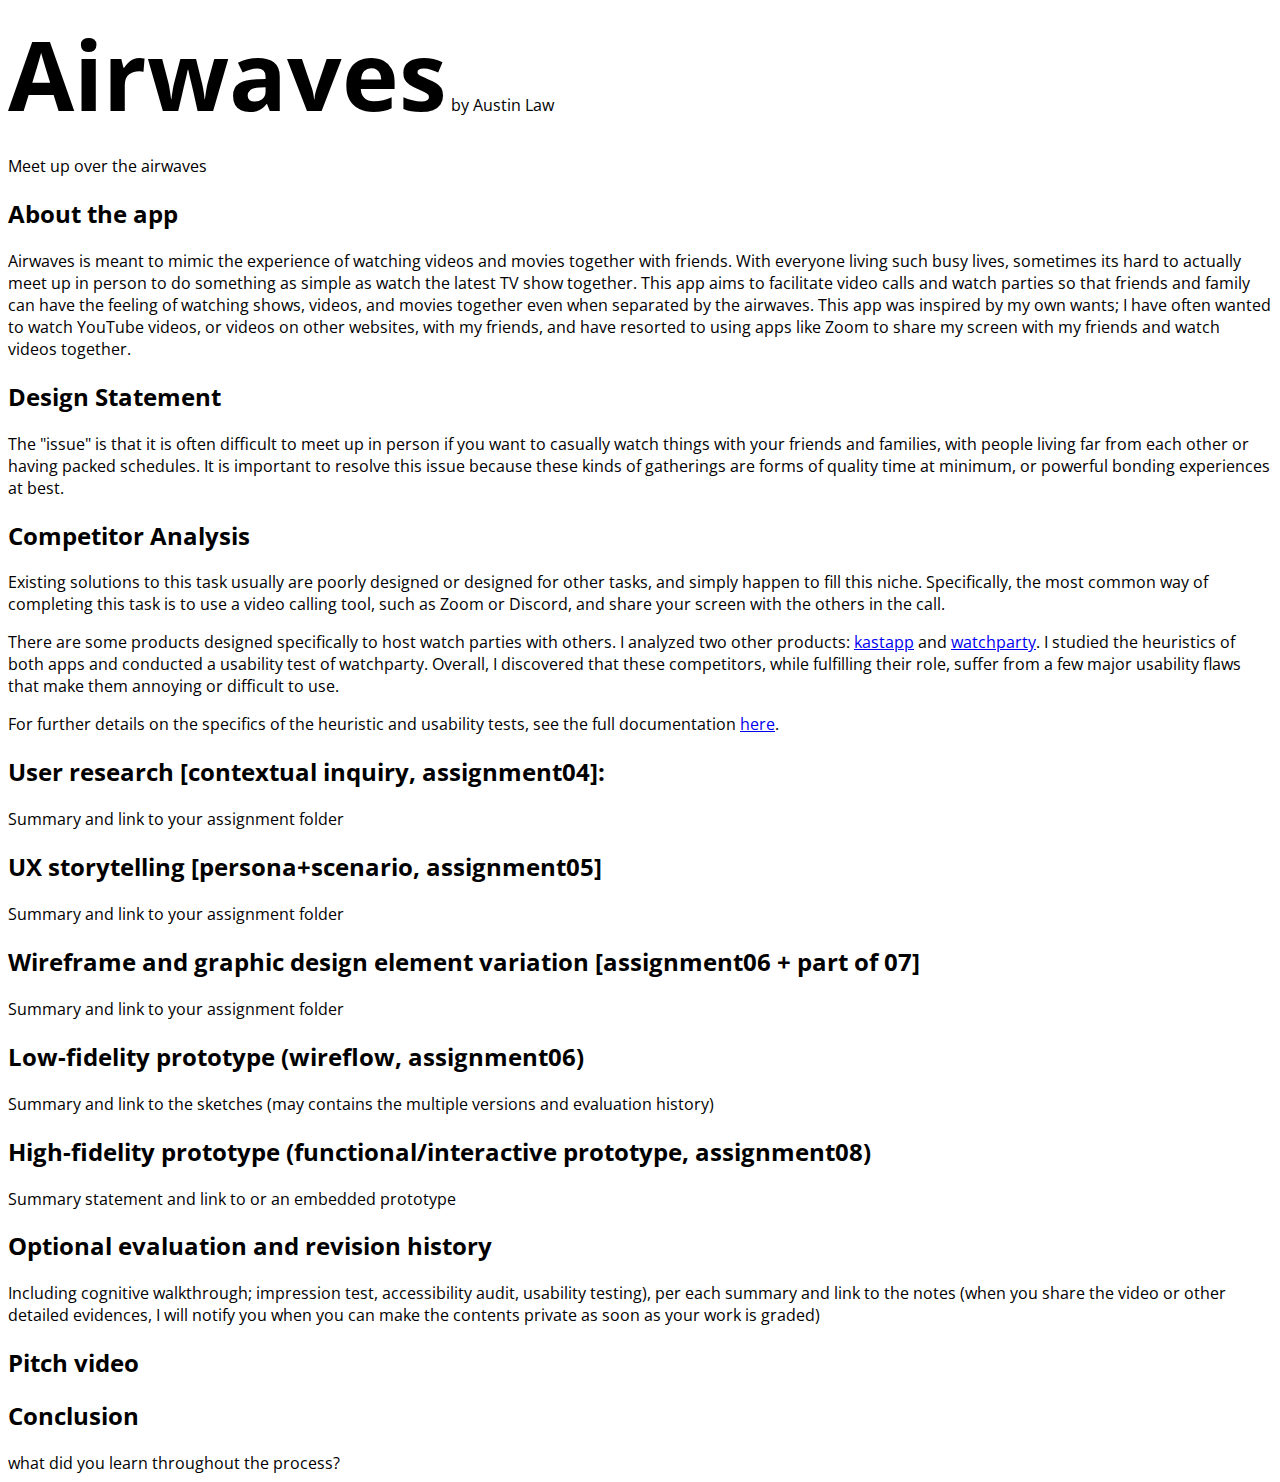
==== ASSIGNMENT08/index.html @ 12c4dfa8 "initial draft" ====
<!DOCTYPE html>
<html>
    <head>
        <style>
            @import url('https://fonts.googleapis.com/css2?family=Open+Sans&display=swap');
        </style>
        <link rel="stylesheet" href="styles.css"/>
    </head>

    <title>
        Airwaves
    </title>

    <body>
        <h1>Airwaves</h1> by Austin Law 
        <p class="subtitle">Meet up over the airwaves</p>

        <!-- About -->
        <h2>About the app</h2>
        Airwaves is meant to mimic the experience of watching videos and movies together with friends. With everyone living such busy lives, sometimes its hard to actually meet up in person to do something as simple as watch the latest TV show together. This app aims to facilitate video calls and watch parties so that friends and family can have the feeling of watching shows, videos, and movies together even when separated by the airwaves. This app was inspired by my own wants; I have often wanted to watch YouTube videos, or videos on other websites, with my friends, and have resorted to using apps like Zoom to share my screen with my friends and watch videos together.

        <!-- Design Statement -->
        <h2> Design Statement </h2>
        The "issue" is that it is often difficult to meet up in person if you want to casually watch things with your friends and families, with people living far from each other or having packed schedules. It is important to resolve this issue because these kinds of gatherings are forms of quality time at minimum, or powerful bonding experiences at best.

        <!-- Competitor analysis [assignment01 & 02] -->
        <h2>Competitor Analysis</h2>
            <p>
                Existing solutions to this task usually are poorly designed or designed for other tasks, and simply happen to fill this niche. Specifically, the most common way of completing this task is to use a video calling tool, such as Zoom or Discord, and share your screen with the others in the call.
            </p>
            <p>
                There are some products designed specifically to host watch parties with others. I analyzed two other products: <a href="https://www.kastapp.co">kastapp</a> and <a href="https://www.watchparty.me">watchparty</a>. I studied the heuristics of both apps and conducted a usability test of watchparty. Overall, I discovered that these competitors, while fulfilling their role, suffer from a few major usability flaws that make them annoying or difficult to use.
            </p>
            <p>
                For further details on the specifics of the heuristic and usability tests, see the full documentation <a href="https://github.com/AustinLaw8/DH110-Spring23/tree/main/ASSIGNMENT01">here</a>.
            </p>

        <!-- User research [contextual inquiry, assignment04] -->
        <h2>User research [contextual inquiry, assignment04]:</h2>
        Summary and link to your assignment folder
        <h2>UX storytelling [persona+scenario, assignment05]</h2>
        Summary and link to your assignment folder
        <h2>Wireframe and graphic design element variation [assignment06 + part of 07]</h2>
        Summary and link to your assignment folder
        <h2>Low-fidelity prototype (wireflow, assignment06)</h2>
        Summary and link to the sketches (may contains the multiple versions and evaluation history)
        <h2>High-fidelity prototype (functional/interactive prototype, assignment08)</h2>
        Summary statement and link to or an embedded prototype
        <h2>Optional evaluation and revision history </h2>
        Including cognitive walkthrough; impression test, accessibility audit, usability testing), per each summary and link to the notes (when you share the video or other detailed evidences, I will notify you when you can make the contents private as soon as your work is graded)
        <h2>Pitch video</h2>
        <h2>Conclusion</h2>
        what did you learn throughout the process?
    </body>
</html>
---- ASSIGNMENT08/styles.css ----
@font-face {
    font-family: 'Open Sans', sans-serif;
    src: url('https://fonts.googleapis.com/css2?family=Open+Sans&display=swap');
}

body {
    font-family: 'Open Sans', sans-serif;
}

h1 {
    font-size: 96px;
    display: inline;
}
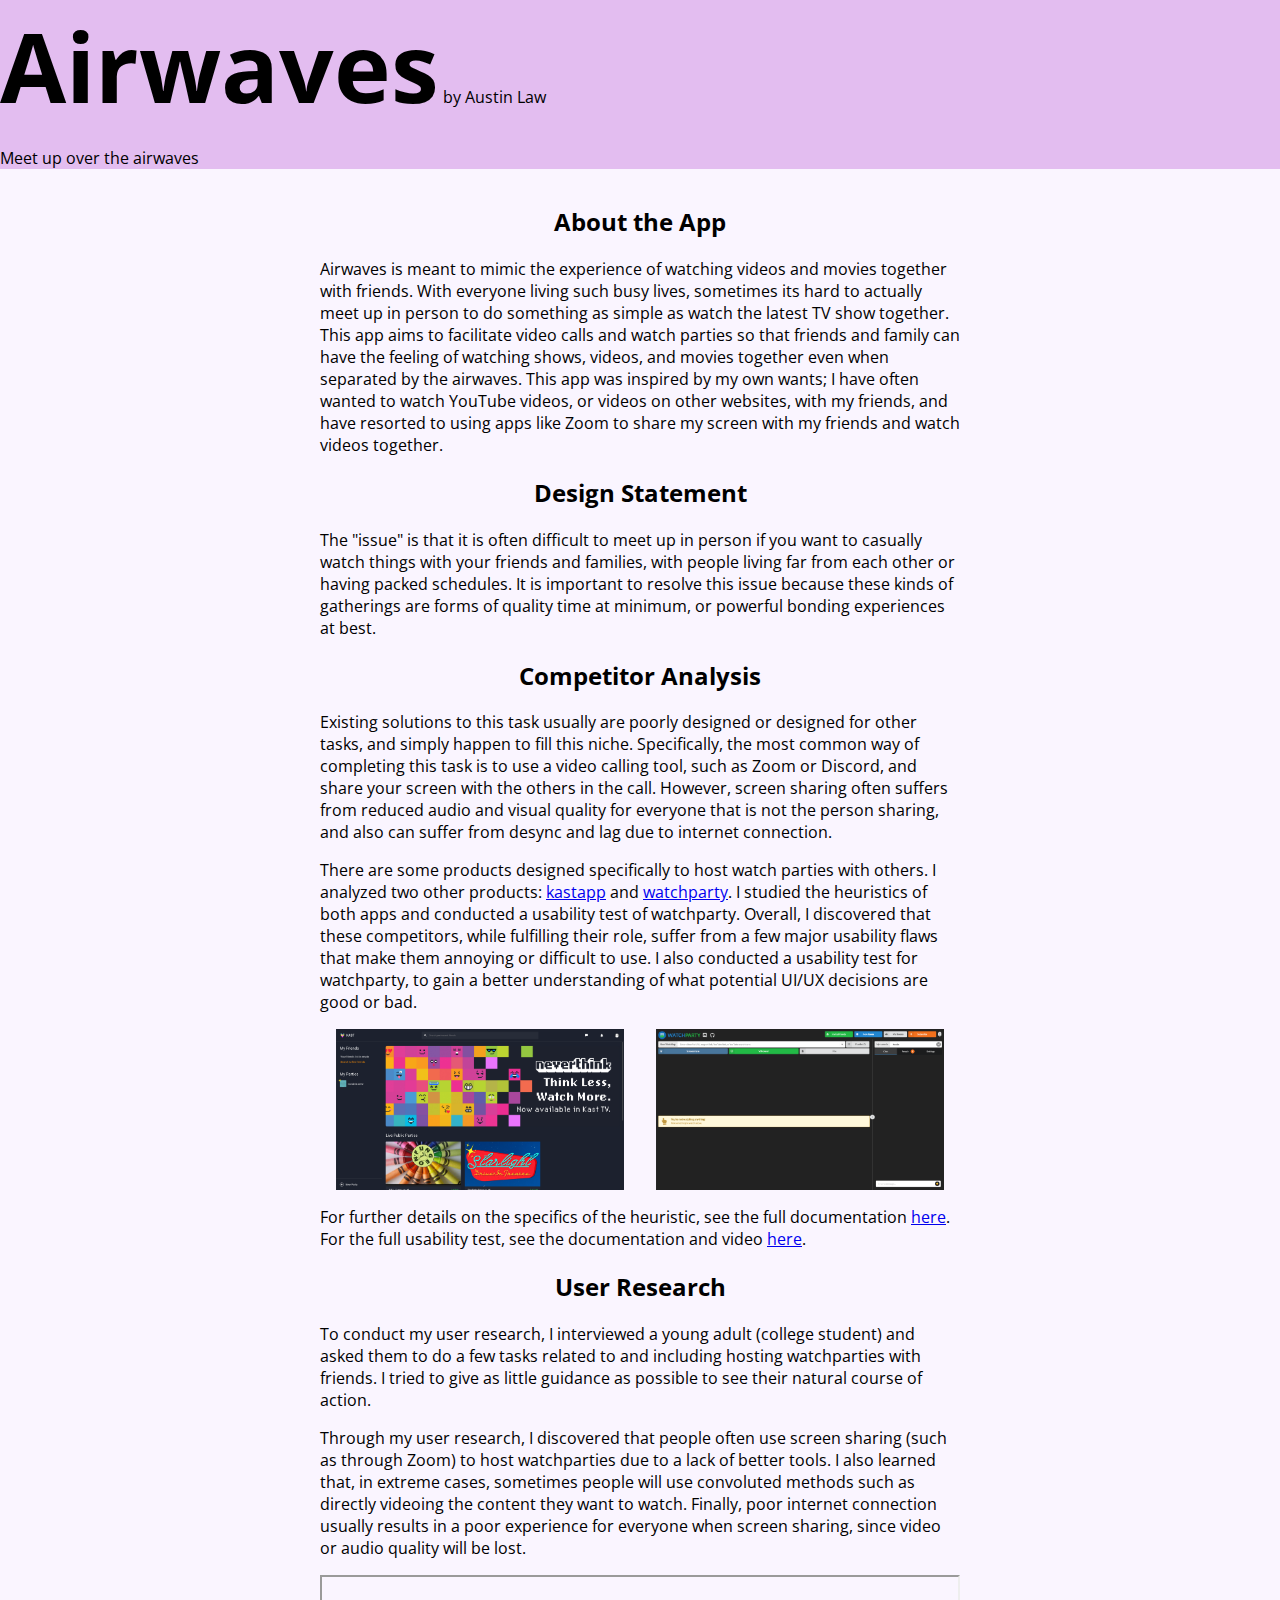
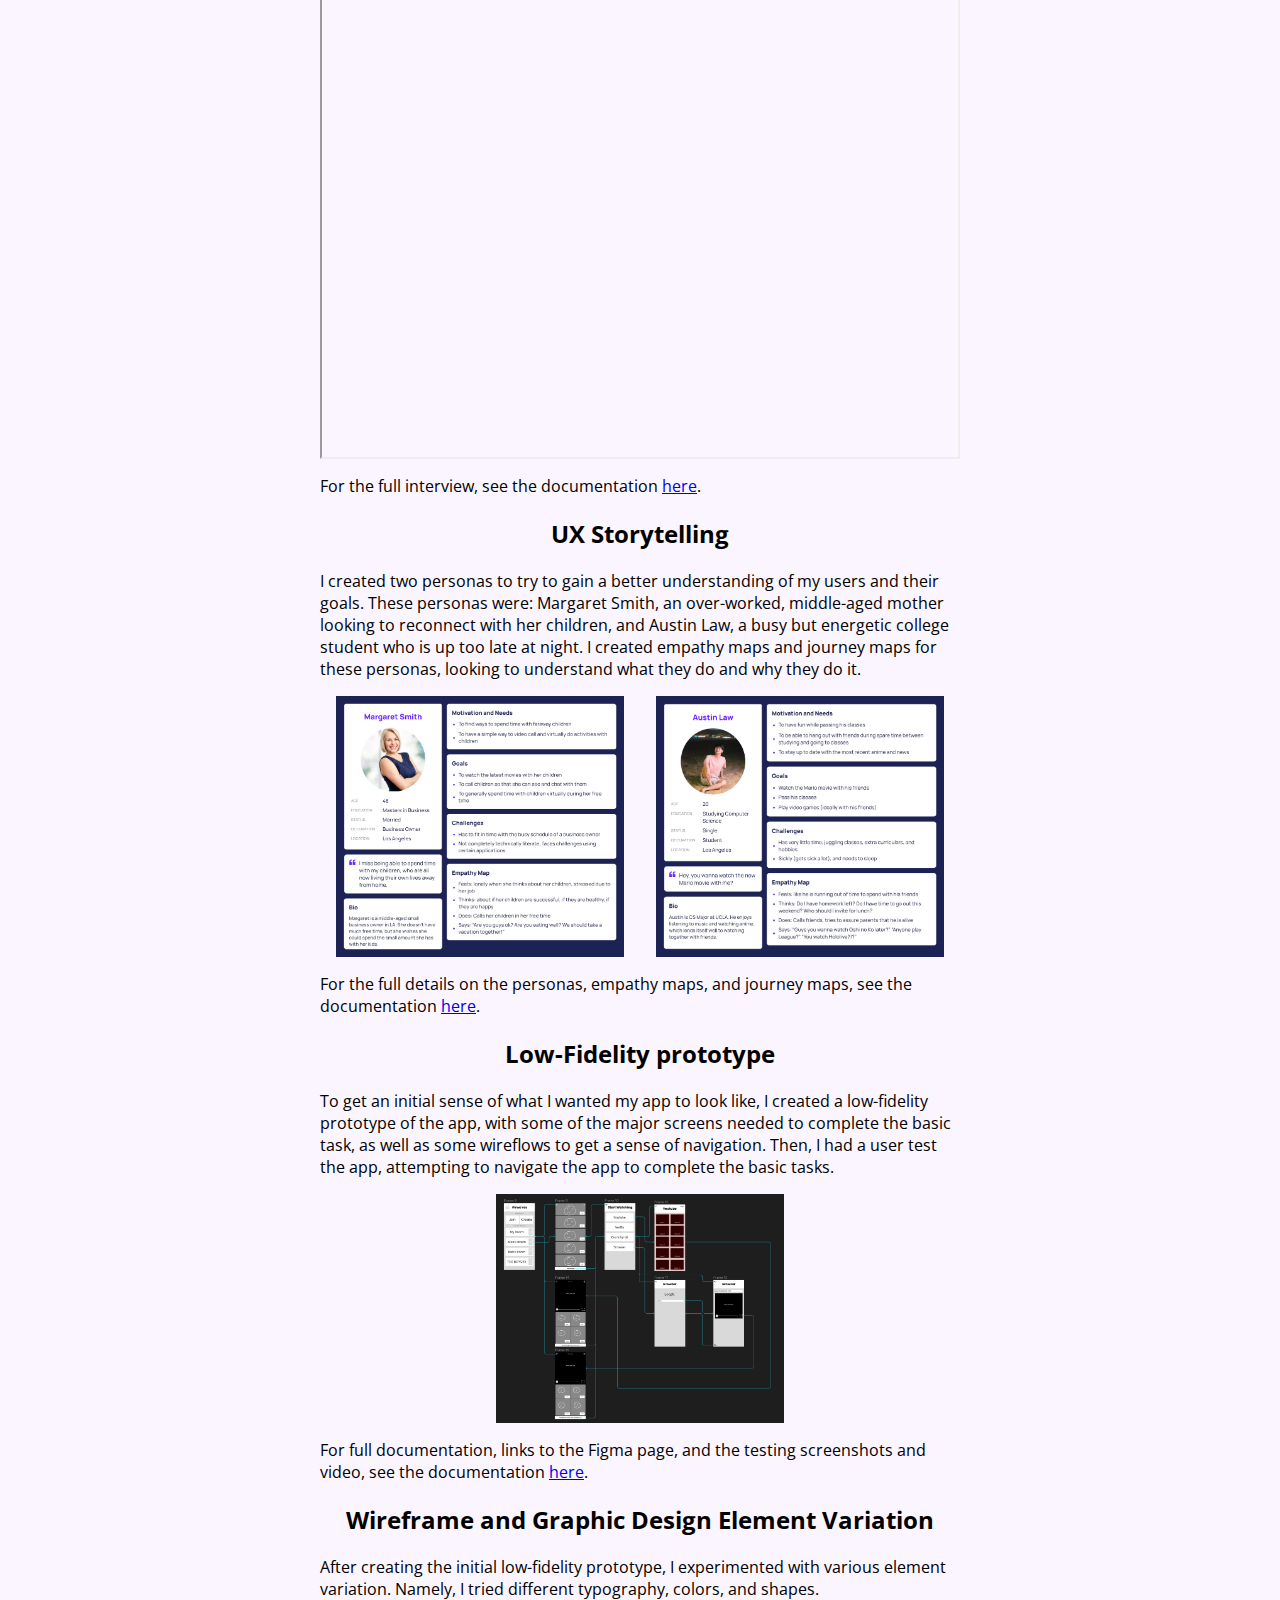
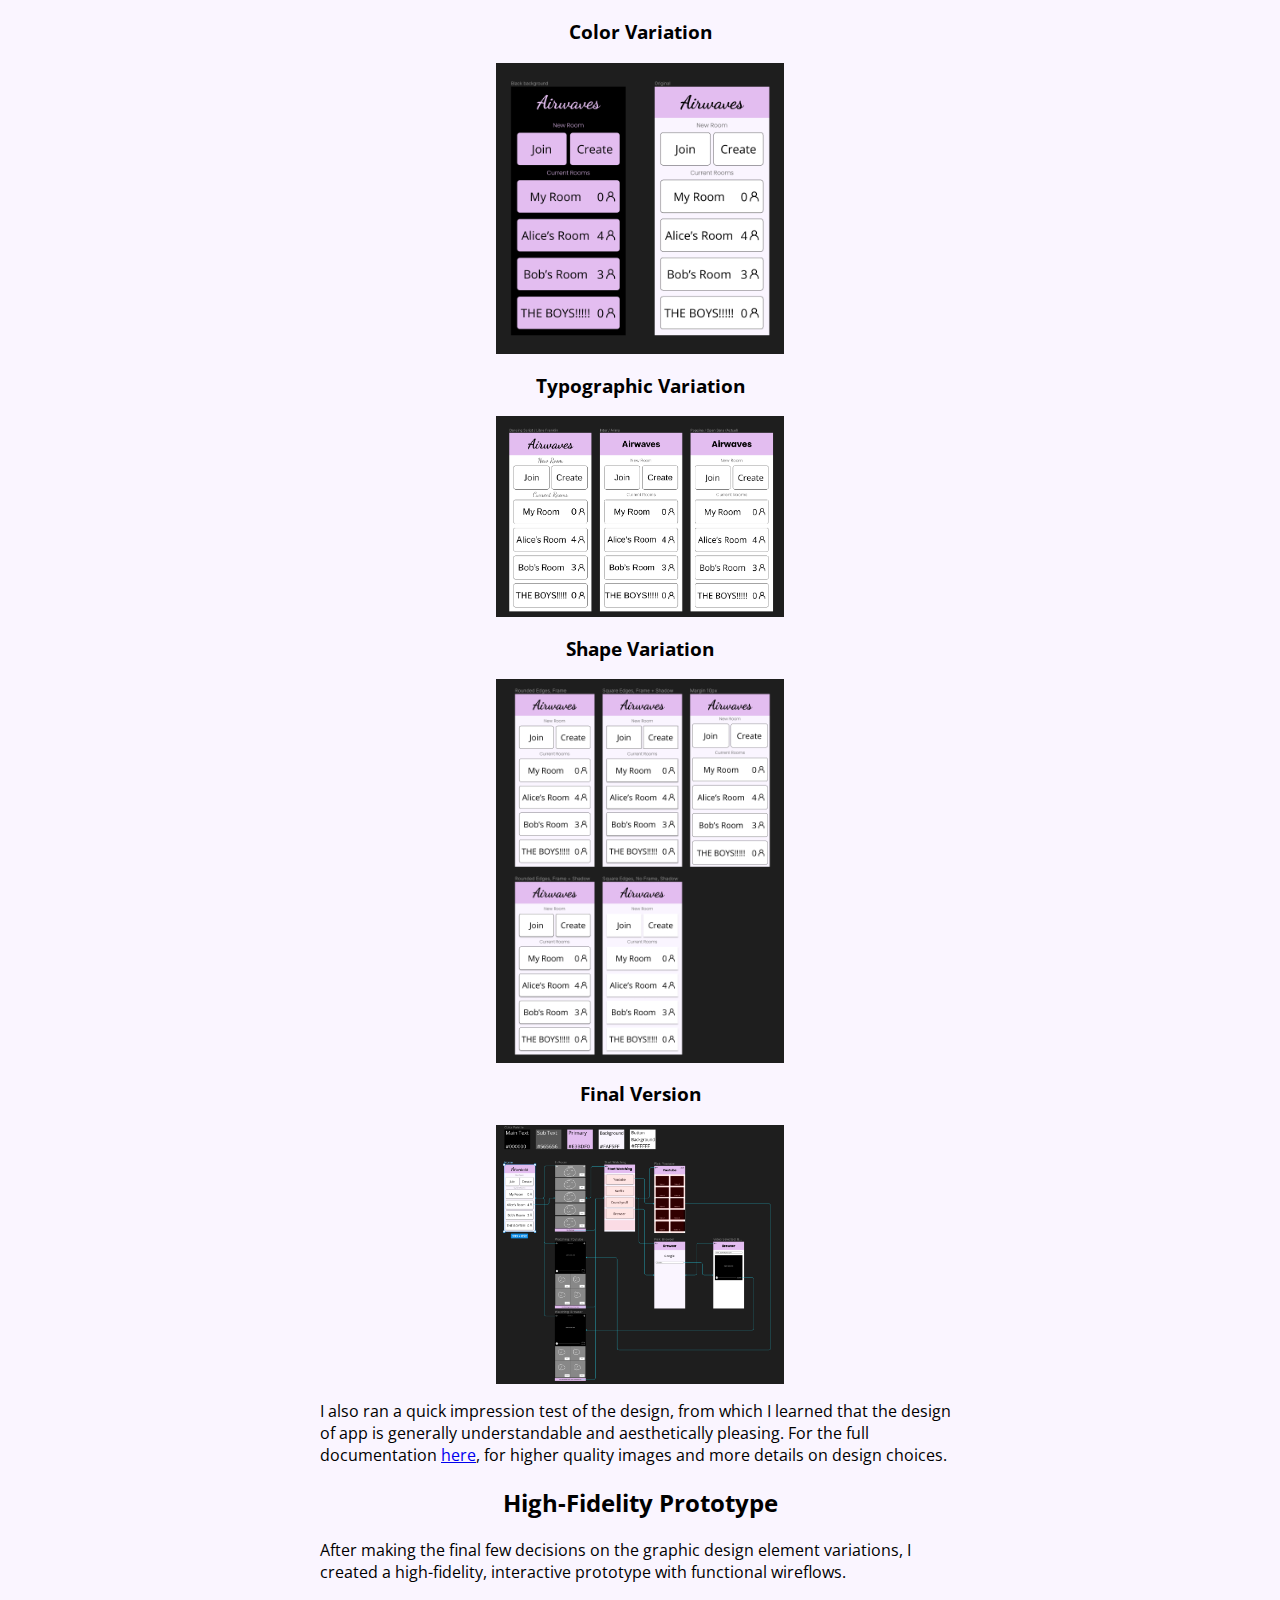
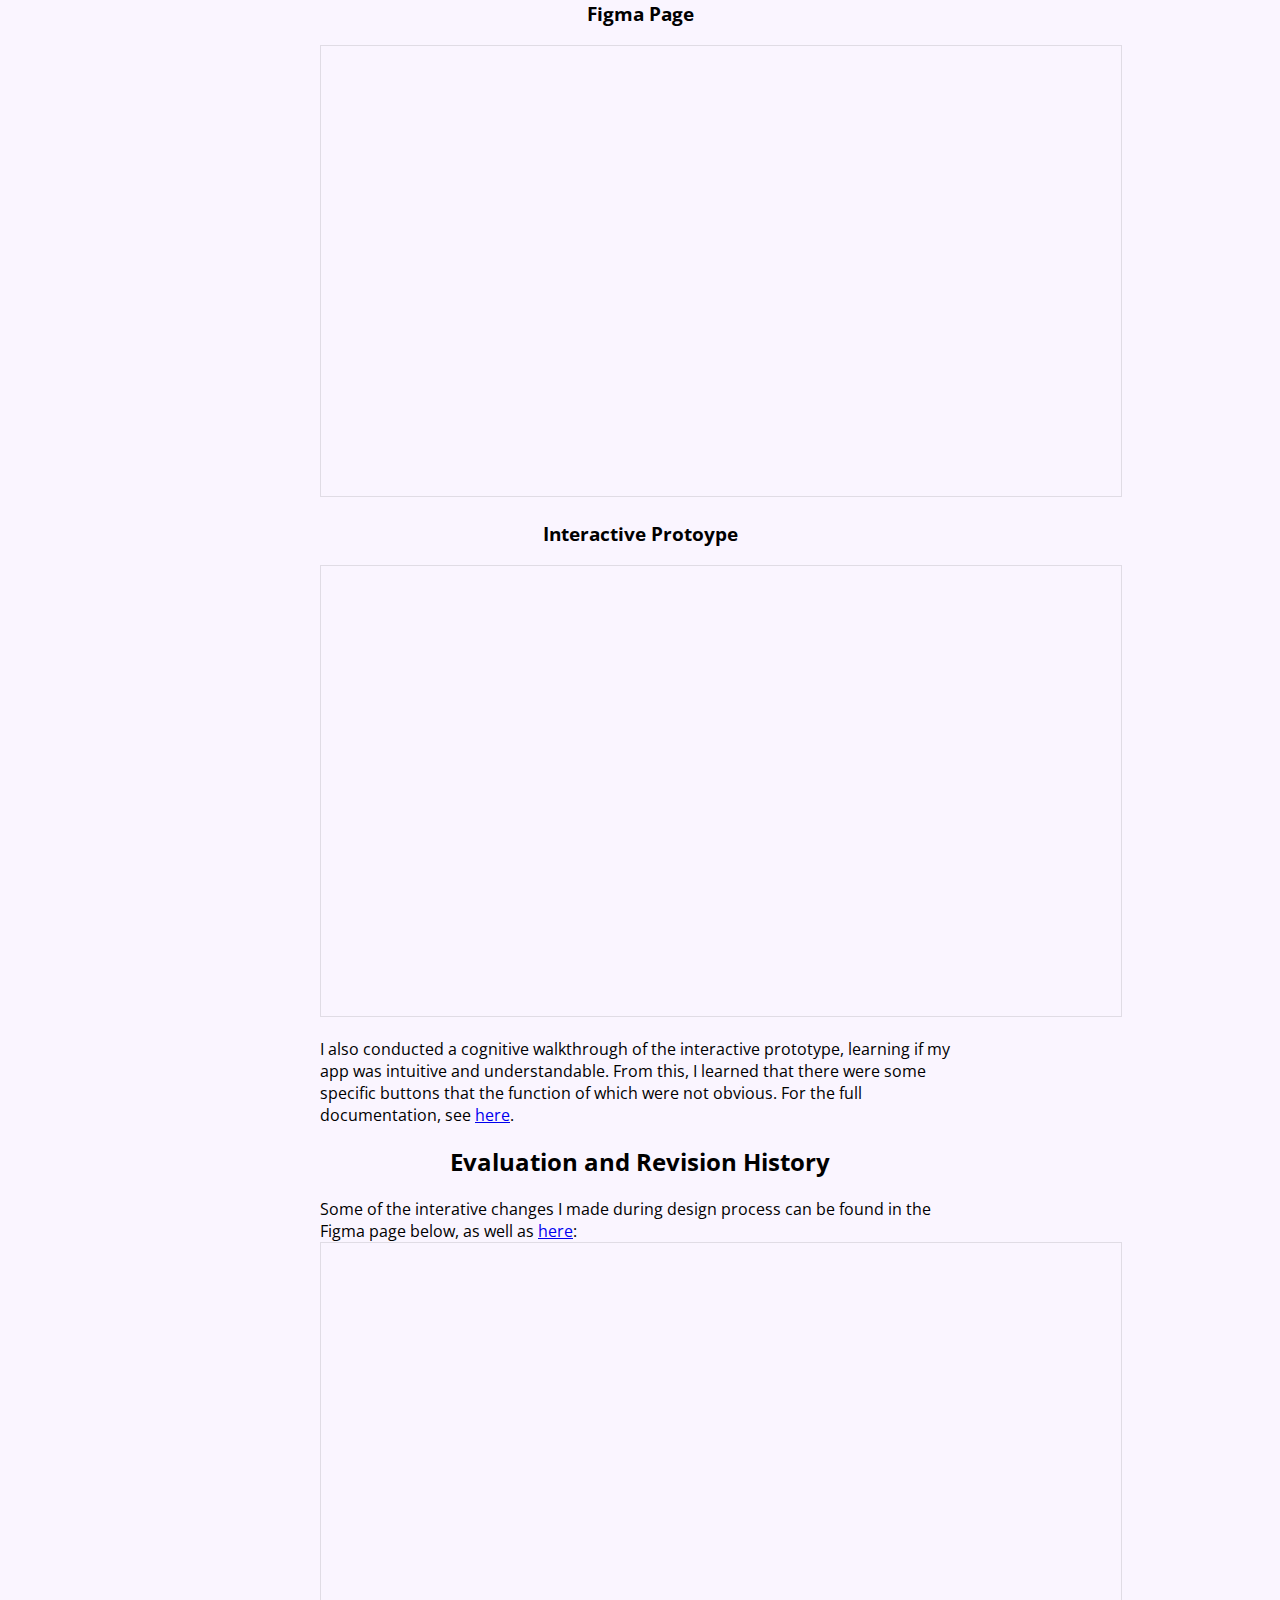
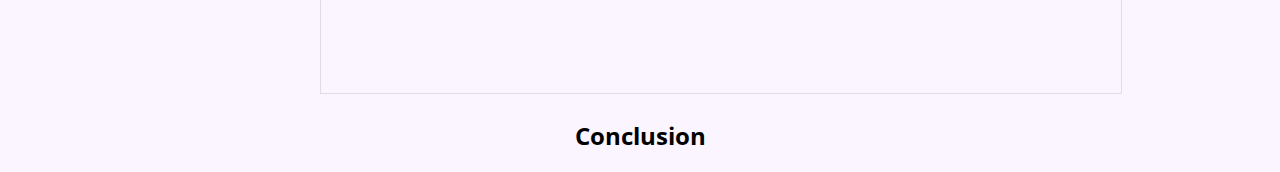
==== commit 959396df: "everything but the conclusion" ====
--- a/ASSIGNMENT08/index.html
+++ b/ASSIGNMENT08/index.html
@@ -12,44 +12,129 @@
     </title>
 
     <body>
-        <h1>Airwaves</h1> by Austin Law 
-        <p class="subtitle">Meet up over the airwaves</p>
+        <div class="header">
+            <h1>Airwaves</h1> by Austin Law 
+            <p class="subtitle">Meet up over the airwaves</p>
+        </div>
 
-        <!-- About -->
-        <h2>About the app</h2>
-        Airwaves is meant to mimic the experience of watching videos and movies together with friends. With everyone living such busy lives, sometimes its hard to actually meet up in person to do something as simple as watch the latest TV show together. This app aims to facilitate video calls and watch parties so that friends and family can have the feeling of watching shows, videos, and movies together even when separated by the airwaves. This app was inspired by my own wants; I have often wanted to watch YouTube videos, or videos on other websites, with my friends, and have resorted to using apps like Zoom to share my screen with my friends and watch videos together.
+        <div class="container">
+            <div class="main-content">
+                <!-- About -->
+                <h2>About the App</h2>
+                Airwaves is meant to mimic the experience of watching videos and movies together with friends. With everyone living such busy lives, sometimes its hard to actually meet up in person to do something as simple as watch the latest TV show together. This app aims to facilitate video calls and watch parties so that friends and family can have the feeling of watching shows, videos, and movies together even when separated by the airwaves. This app was inspired by my own wants; I have often wanted to watch YouTube videos, or videos on other websites, with my friends, and have resorted to using apps like Zoom to share my screen with my friends and watch videos together.
+                
+                <!-- Design Statement -->
+                <h2> Design Statement </h2>
+                The "issue" is that it is often difficult to meet up in person if you want to casually watch things with your friends and families, with people living far from each other or having packed schedules. It is important to resolve this issue because these kinds of gatherings are forms of quality time at minimum, or powerful bonding experiences at best.
+                
+                <!-- Competitor analysis [assignment01 & 02] -->
+                <h2>Competitor Analysis</h2>
+                <p>
+                    Existing solutions to this task usually are poorly designed or designed for other tasks, and simply happen to fill this niche. Specifically, the most common way of completing this task is to use a video calling tool, such as Zoom or Discord, and share your screen with the others in the call. However, screen sharing often suffers from reduced audio and visual quality for everyone that is not the person sharing, and also can suffer from desync and lag due to internet connection.
+                </p>
+                <p>
+                    There are some products designed specifically to host watch parties with others. I analyzed two other products: <a href="https://www.kastapp.co">kastapp</a> and <a href="https://www.watchparty.me">watchparty</a>. I studied the heuristics of both apps and conducted a usability test of watchparty. Overall, I discovered that these competitors, while fulfilling their role, suffer from a few major usability flaws that make them annoying or difficult to use. I also conducted a usability test for watchparty, to gain a better understanding of what potential UI/UX decisions are good or bad.
+                </p>
+                <div class="image">
+                    <img src="../ASSIGNMENT01/img/kast/kasthome.png" alt="kastapp home page">
+                    <img src="../ASSIGNMENT01/img/watchparty/watchpartydefault.png" alt="watchparty default page">
+                </div>
+                <p>
+                    For further details on the specifics of the heuristic, see the full documentation <a href="https://github.com/AustinLaw8/DH110-Spring23/tree/main/ASSIGNMENT01">here</a>. For the full usability test, see the documentation and video <a href="https://github.com/AustinLaw8/DH110-Spring23/tree/main/ASSIGNMENT02">here</a>.
+                </p>
+                
+                <!-- User research [contextual inquiry, assignment03] -->
+                <h2>User Research</h2>
+                <p>
+                    To conduct my user research, I interviewed a young adult (college student) and asked them to do a few tasks related to and including hosting watchparties with friends. I tried to give as little guidance as possible to see their natural course of action.
+                </p>
+                <p>
+                    Through my user research, I discovered that people often use screen sharing (such as through Zoom) to host watchparties due to a lack of better tools. I also learned that, in extreme cases, sometimes people will use convoluted methods such as directly videoing the content they want to watch. Finally, poor internet connection usually results in a poor experience for everyone when screen sharing, since video or audio quality will be lost.
+                </p>
+                <div class="image">
+                    <iframe src="https://drive.google.com/file/d/1uPipNLyhCEoSCgH6i-R-K7STpqZzj1Kh/preview" width="640" height="480" allow="autoplay"></iframe>
+                </div>
+                <p>
+                    For the full interview, see the documentation <a href="https://github.com/AustinLaw8/DH110-Spring23/tree/main/ASSIGNMENT03">here</a>.
+                </p>
+                
+                <!-- UX storytelling [persona+scenario, assignment04] -->
+                <h2>UX Storytelling</h2>
+                <p>
+                    I created two personas to try to gain a better understanding of my users and their goals. These personas were: Margaret Smith, an over-worked, middle-aged mother looking to reconnect with her children, and Austin Law, a busy but energetic college student who is up too late at night. I created empathy maps and journey maps for these personas, looking to understand what they do and why they do it.
+                </p>
+                <div class="image">
+                    <img src="../ASSIGNMENT04/img/margaret_smith.png" alt="Margaret Smith persona">
+                    <img src="../ASSIGNMENT04/img/austin_law_ux_persona.png" alt="Austin Law person">
+                </div>
+                <p>
+                    For the full details on the personas, empathy maps, and journey maps, see the documentation <a href="https://github.com/AustinLaw8/DH110-Spring23/tree/main/ASSIGNMENT04">here</a>.
+                </p>
 
-        <!-- Design Statement -->
-        <h2> Design Statement </h2>
-        The "issue" is that it is often difficult to meet up in person if you want to casually watch things with your friends and families, with people living far from each other or having packed schedules. It is important to resolve this issue because these kinds of gatherings are forms of quality time at minimum, or powerful bonding experiences at best.
+                <!-- Low-fidelity prototype [assignment05]</h2> -->
+                <h2>Low-Fidelity prototype</h2>
+                <p>
+                    To get an initial sense of what I wanted my app to look like, I created a low-fidelity prototype of the app, with some of the major screens needed to complete the basic task, as well as some wireflows to get a sense of navigation. Then, I had a user test the app, attempting to navigate the app to complete the basic tasks.
+                </p>
+                <div class="image">
+                    <img src="../ASSIGNMENT05/img/figma_wireframe.png" alt="Initial wireframe">
+                </div>
+                <p>
+                    For full documentation, links to the Figma page, and the testing screenshots and video, see the documentation <a href="https://github.com/AustinLaw8/DH110-Spring23/tree/main/ASSIGNMENT05">here</a>.
+                </p>
+                
+                <!-- Wireframe and graphic design element variation [assignment05] -->
+                <!-- I think this and lo-fi protoype are flipped -->
+                <h2>Wireframe and Graphic Design Element Variation</h2>
+                <p>
+                    After creating the initial low-fidelity prototype, I experimented with various element variation. Namely, I tried different typography, colors, and shapes.
+                </p>
+                <h3>Color Variation</h3>
+                <div class="image">
+                    <img src="../ASSIGNMENT06/img/color_var.png" alt="Color Variation">
+                </div>
+                <h3>Typographic Variation</h3>
+                <div class="image">
+                    <img src="../ASSIGNMENT06/img/typographic_var.png" alt="Typographic Variation">
+                </div>
+                <h3>Shape Variation</h3>
+                <div class="image">
+                    <img src="../ASSIGNMENT06/img/shape_var.png" alt="Shape Variation">
+                </div>
+                <h3>Final Version</h3>
+                <div class="image">
+                    <img src="../ASSIGNMENT06/img/wireflow.png" alt="Final Wireflow">
+                </div>
+                <p>
+                    I also ran a quick impression test of the design, from which I learned that the design of app is generally understandable and aesthetically pleasing.
+                    For the full documentation <a href="https://github.com/AustinLaw8/DH110-Spring23/tree/main/ASSIGNMENT06">here</a>, for higher quality images and more details on design choices.
+                </p>
+                
+                <!-- High-fidelity prototype (functional/interactive prototype, assignment07) -->
+                <h2>High-Fidelity Prototype</h2>
+                <p>
+                    After making the final few decisions on the graphic design element variations, I created a high-fidelity, interactive prototype with functional wireflows.
+                </p>
+                <h3>Figma Page</h3>
+                <iframe style="border: 1px solid rgba(0, 0, 0, 0.1);" width="800" height="450" src="https://www.figma.com/embed?embed_host=share&url=https%3A%2F%2Fwww.figma.com%2Ffile%2FTRpSUOUu8gyGXevypSxyMN%2FInterface-Design%3Ftype%3Ddesign%26node-id%3D123%253A90%26t%3DUa7RdNEmFFs1Vz5d-1" allowfullscreen></iframe>
+                <h3>Interactive Protoype</h3>
+                <iframe style="border: 1px solid rgba(0, 0, 0, 0.1);" width="800" height="450" src="https://www.figma.com/embed?embed_host=share&url=https%3A%2F%2Fwww.figma.com%2Fproto%2FTRpSUOUu8gyGXevypSxyMN%2FInterface-Design%3Ftype%3Ddesign%26node-id%3D123-299%26scaling%3Dscale-down%26page-id%3D123%253A90%26starting-point-node-id%3D123%253A299" allowfullscreen></iframe>
+                <p>
+                    I also conducted a cognitive walkthrough of the interactive prototype, learning if my app was intuitive and understandable. From this, I learned that there were some specific buttons that the function of which were not obvious.
+                    For the full documentation, see <a href="https://github.com/AustinLaw8/DH110-Spring23/tree/main/ASSIGNMENT07">here</a>.
+                </p>
 
-        <!-- Competitor analysis [assignment01 & 02] -->
-        <h2>Competitor Analysis</h2>
-            <p>
-                Existing solutions to this task usually are poorly designed or designed for other tasks, and simply happen to fill this niche. Specifically, the most common way of completing this task is to use a video calling tool, such as Zoom or Discord, and share your screen with the others in the call.
-            </p>
-            <p>
-                There are some products designed specifically to host watch parties with others. I analyzed two other products: <a href="https://www.kastapp.co">kastapp</a> and <a href="https://www.watchparty.me">watchparty</a>. I studied the heuristics of both apps and conducted a usability test of watchparty. Overall, I discovered that these competitors, while fulfilling their role, suffer from a few major usability flaws that make them annoying or difficult to use.
-            </p>
-            <p>
-                For further details on the specifics of the heuristic and usability tests, see the full documentation <a href="https://github.com/AustinLaw8/DH110-Spring23/tree/main/ASSIGNMENT01">here</a>.
-            </p>
+                <!-- Evaluation and Revision History -->
+                <h2>Evaluation and Revision History</h2>
+                Some of the interative changes I made during design process can be found in the Figma page below, as well as <a href="https://github.com/AustinLaw8/DH110-Spring23/blob/main/ASSIGNMENT07/README.md#past-versions-and-changes">here</a>:
+                <iframe style="border: 1px solid rgba(0, 0, 0, 0.1);" width="800" height="450" src="https://www.figma.com/embed?embed_host=share&url=https%3A%2F%2Fwww.figma.com%2Ffile%2FTRpSUOUu8gyGXevypSxyMN%2FInterface-Design%3Ftype%3Ddesign%26node-id%3D174%253A218%26t%3DVhVRKweg1C7OK0WD-1" allowfullscreen></iframe>
+                
+                <!-- <h2>Pitch video</h2> -->
 
-        <!-- User research [contextual inquiry, assignment04] -->
-        <h2>User research [contextual inquiry, assignment04]:</h2>
-        Summary and link to your assignment folder
-        <h2>UX storytelling [persona+scenario, assignment05]</h2>
-        Summary and link to your assignment folder
-        <h2>Wireframe and graphic design element variation [assignment06 + part of 07]</h2>
-        Summary and link to your assignment folder
-        <h2>Low-fidelity prototype (wireflow, assignment06)</h2>
-        Summary and link to the sketches (may contains the multiple versions and evaluation history)
-        <h2>High-fidelity prototype (functional/interactive prototype, assignment08)</h2>
-        Summary statement and link to or an embedded prototype
-        <h2>Optional evaluation and revision history </h2>
-        Including cognitive walkthrough; impression test, accessibility audit, usability testing), per each summary and link to the notes (when you share the video or other detailed evidences, I will notify you when you can make the contents private as soon as your work is graded)
-        <h2>Pitch video</h2>
-        <h2>Conclusion</h2>
-        what did you learn throughout the process?
+                <!-- Conclusion -->
+                <h2>Conclusion</h2>
+
+            </div>
+        </div>
     </body>
 </html>--- a/ASSIGNMENT08/styles.css
+++ b/ASSIGNMENT08/styles.css
@@ -3,11 +3,56 @@
     src: url('https://fonts.googleapis.com/css2?family=Open+Sans&display=swap');
 }
 
+/**
+ * Primary color: #e3bdf0
+ * Background color: #faf5ff
+ */
+
 body {
+    margin: 0;
     font-family: 'Open Sans', sans-serif;
+    background-color: #faf5ff;
 }
 
-h1 {
-    font-size: 96px;
-    display: inline;
-}+.header {
+    background-color: #e3bdf0;
+    margin: 0;
+
+    > h1 {
+        font-size: 96px;
+        display: inline;
+    }
+}
+
+.container {
+    display: grid;
+    grid-template-columns: [space1] 25% [main] 50% [space2] 25%;
+
+    
+    > .main-content {
+        grid-column-start: main;
+        grid-column-end: space2;
+
+        .image {
+            display: flex;
+
+            > img {
+                display: block;
+                width: 45%;
+                margin-left: auto;
+                margin-right: auto;
+            }
+
+            > iframe {
+                display: block;
+                margin-left: auto;
+                margin-right: auto;
+            }
+        }
+
+        > h2, h3 {
+            text-align: center;
+        }
+    }
+}
+
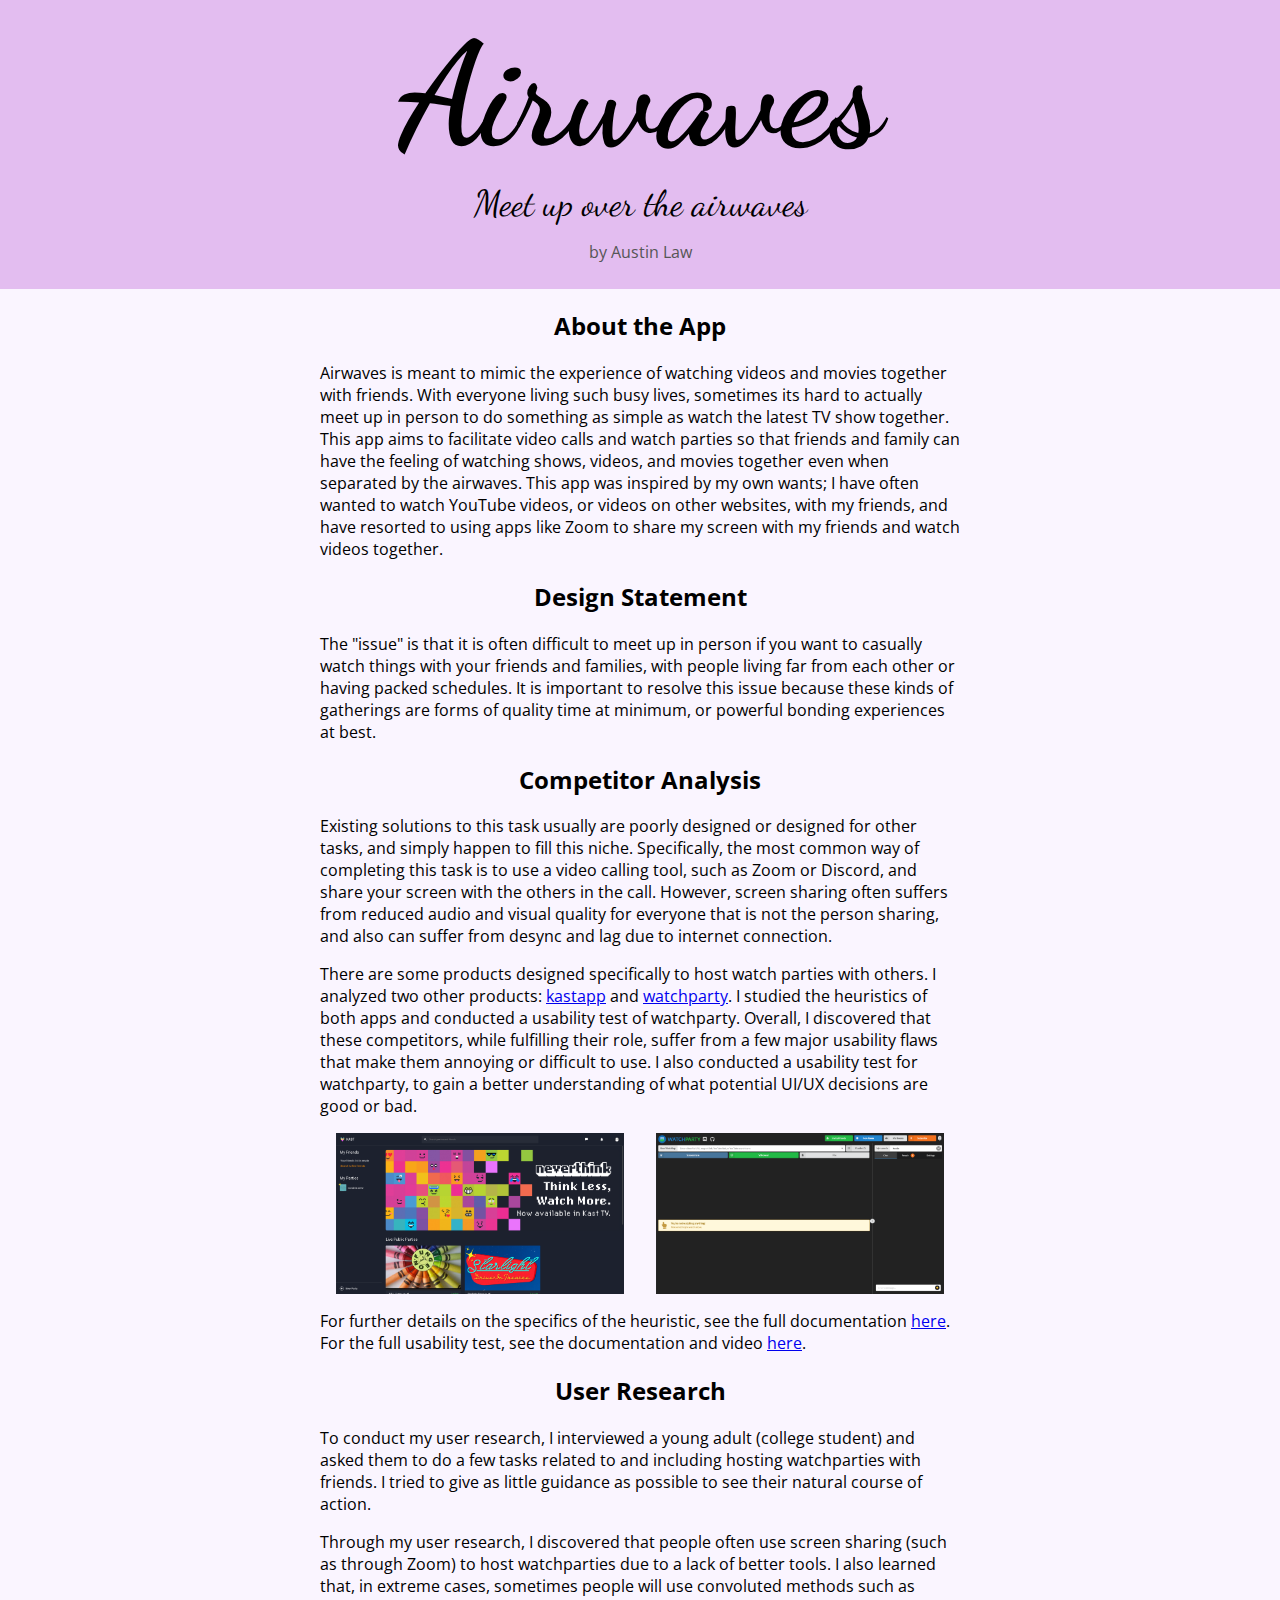
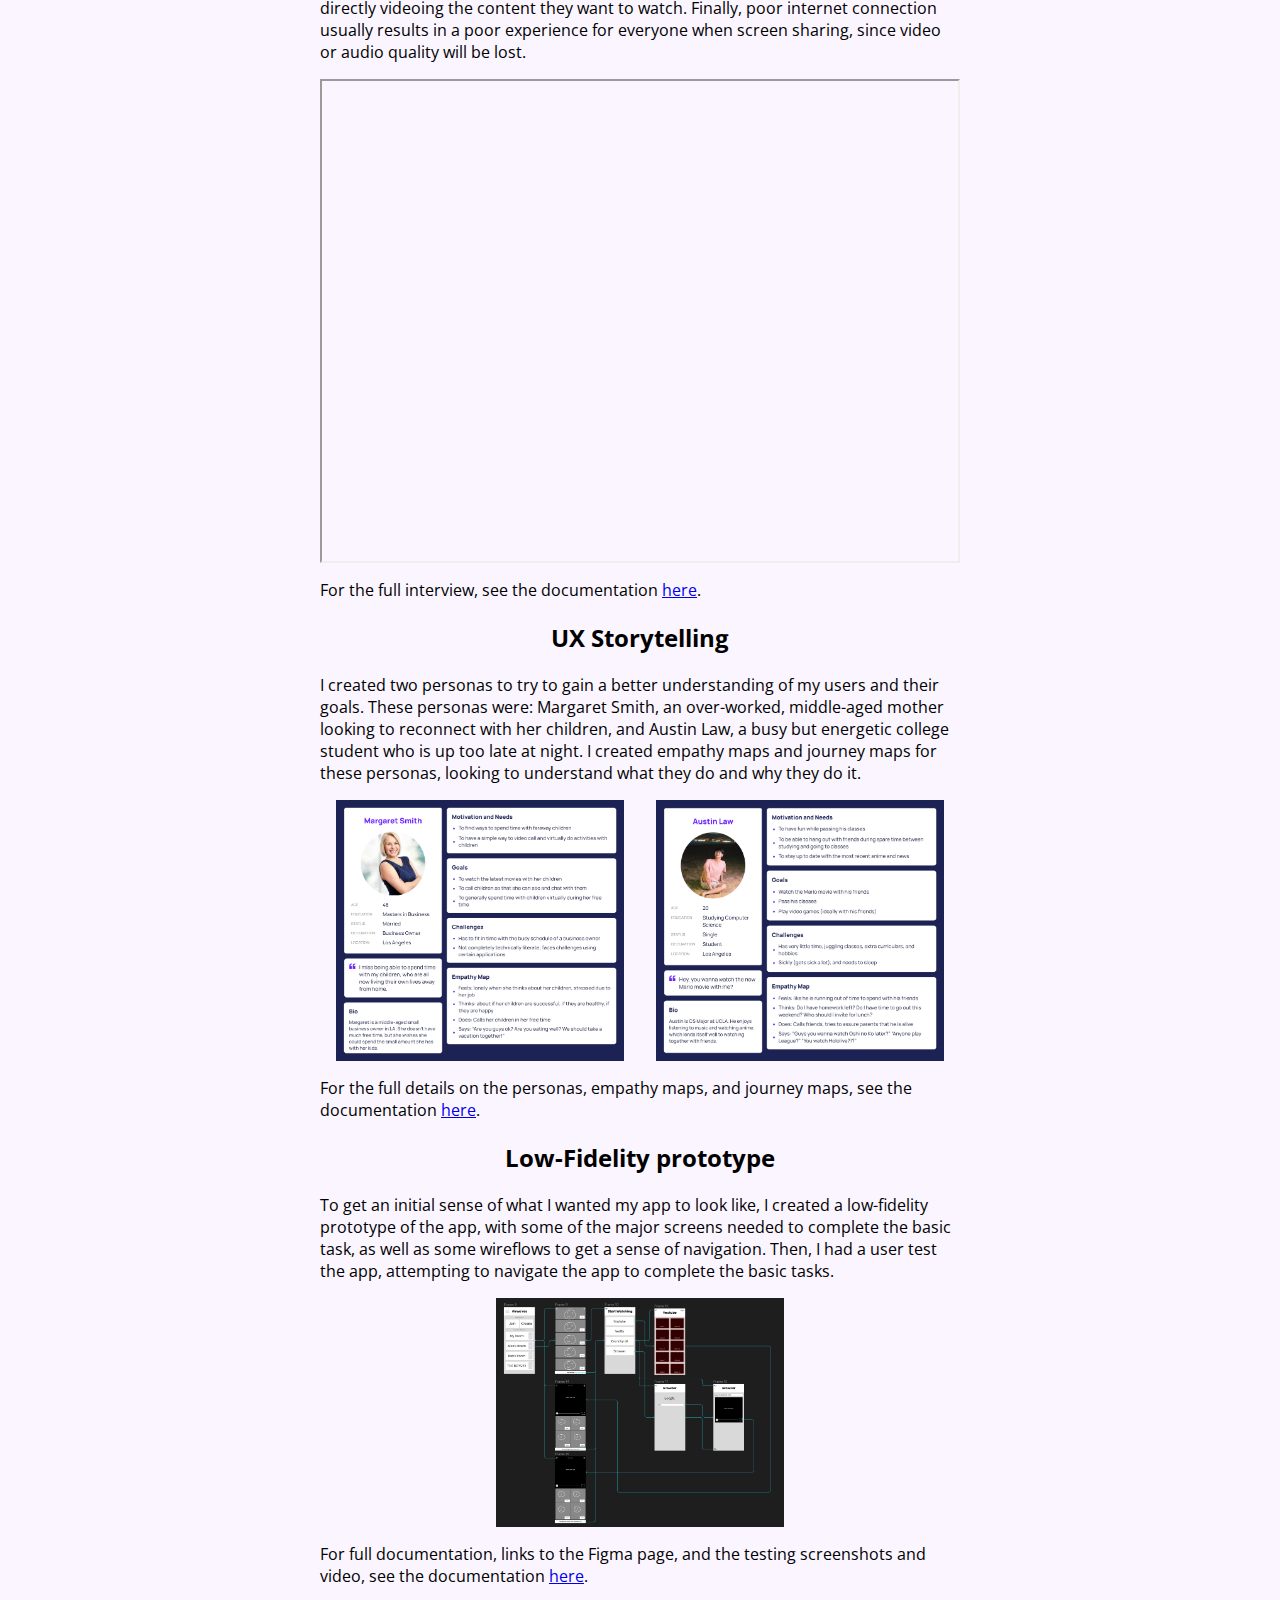
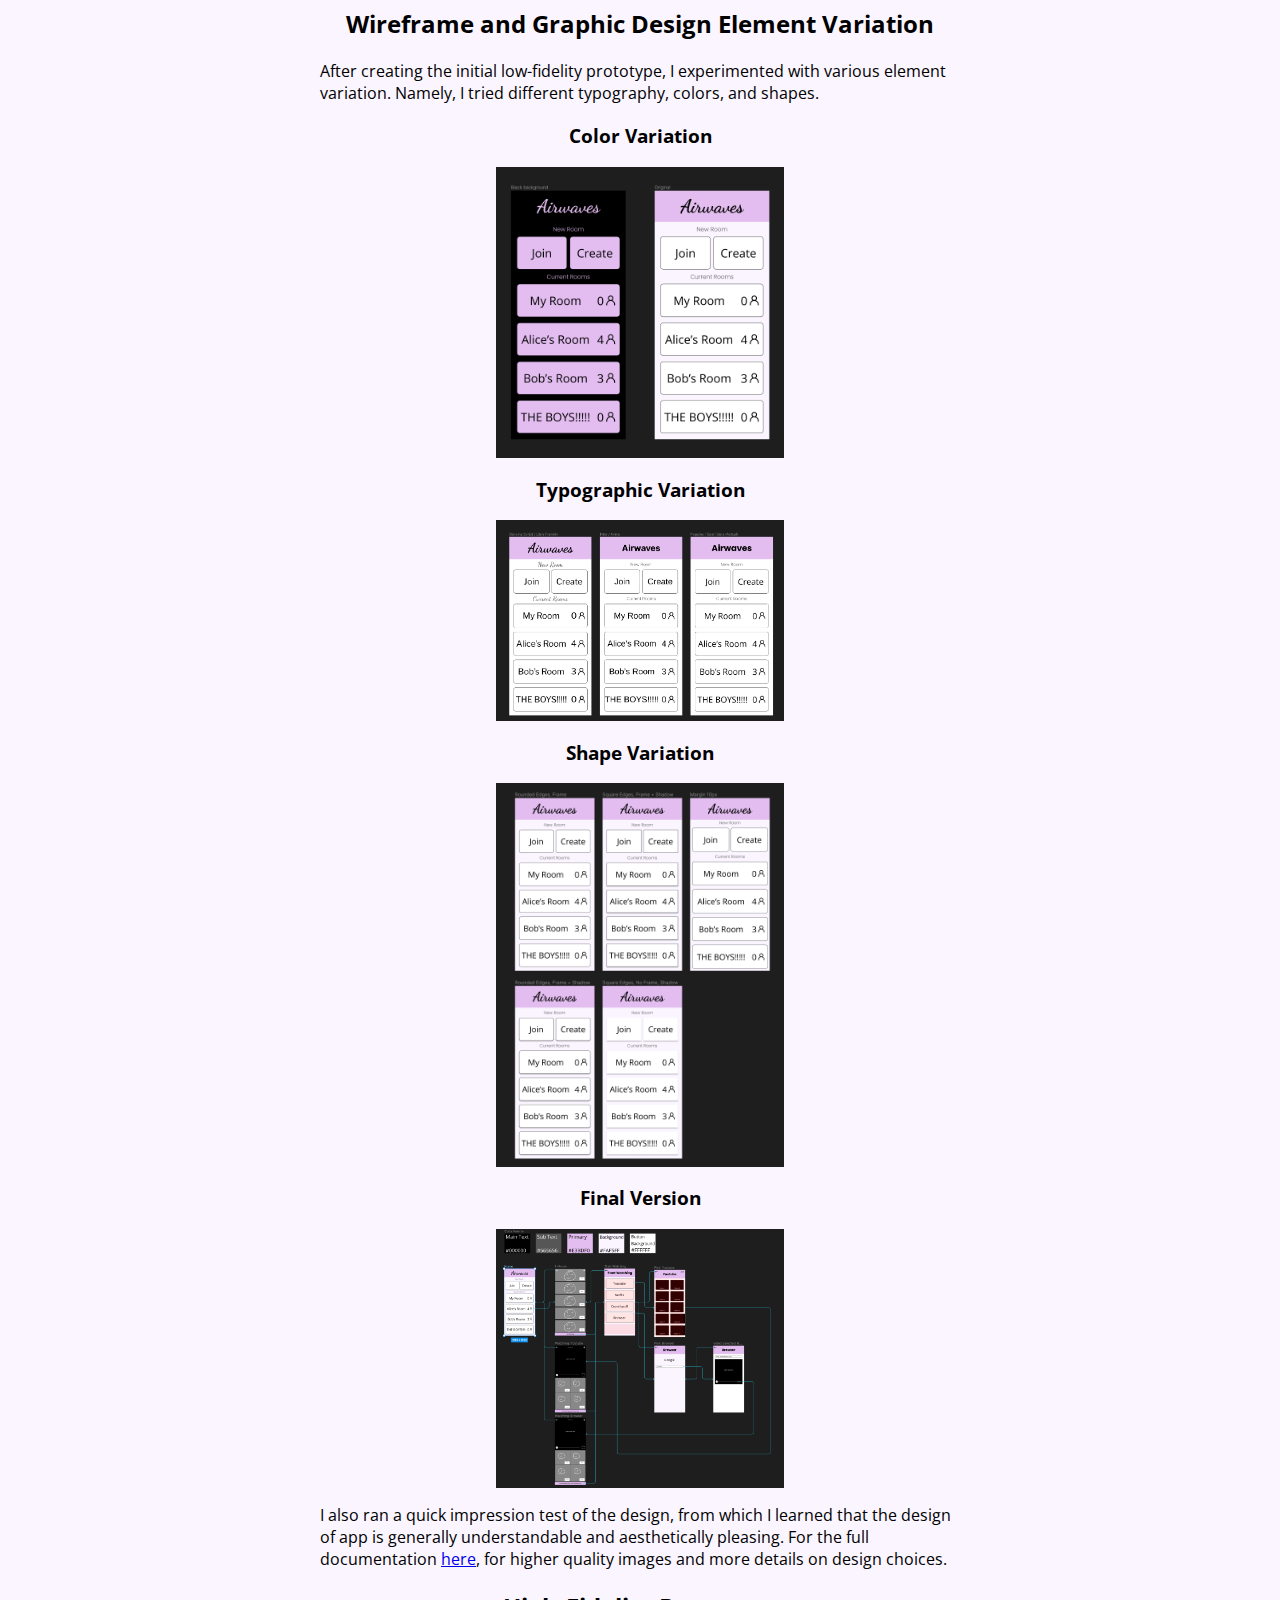
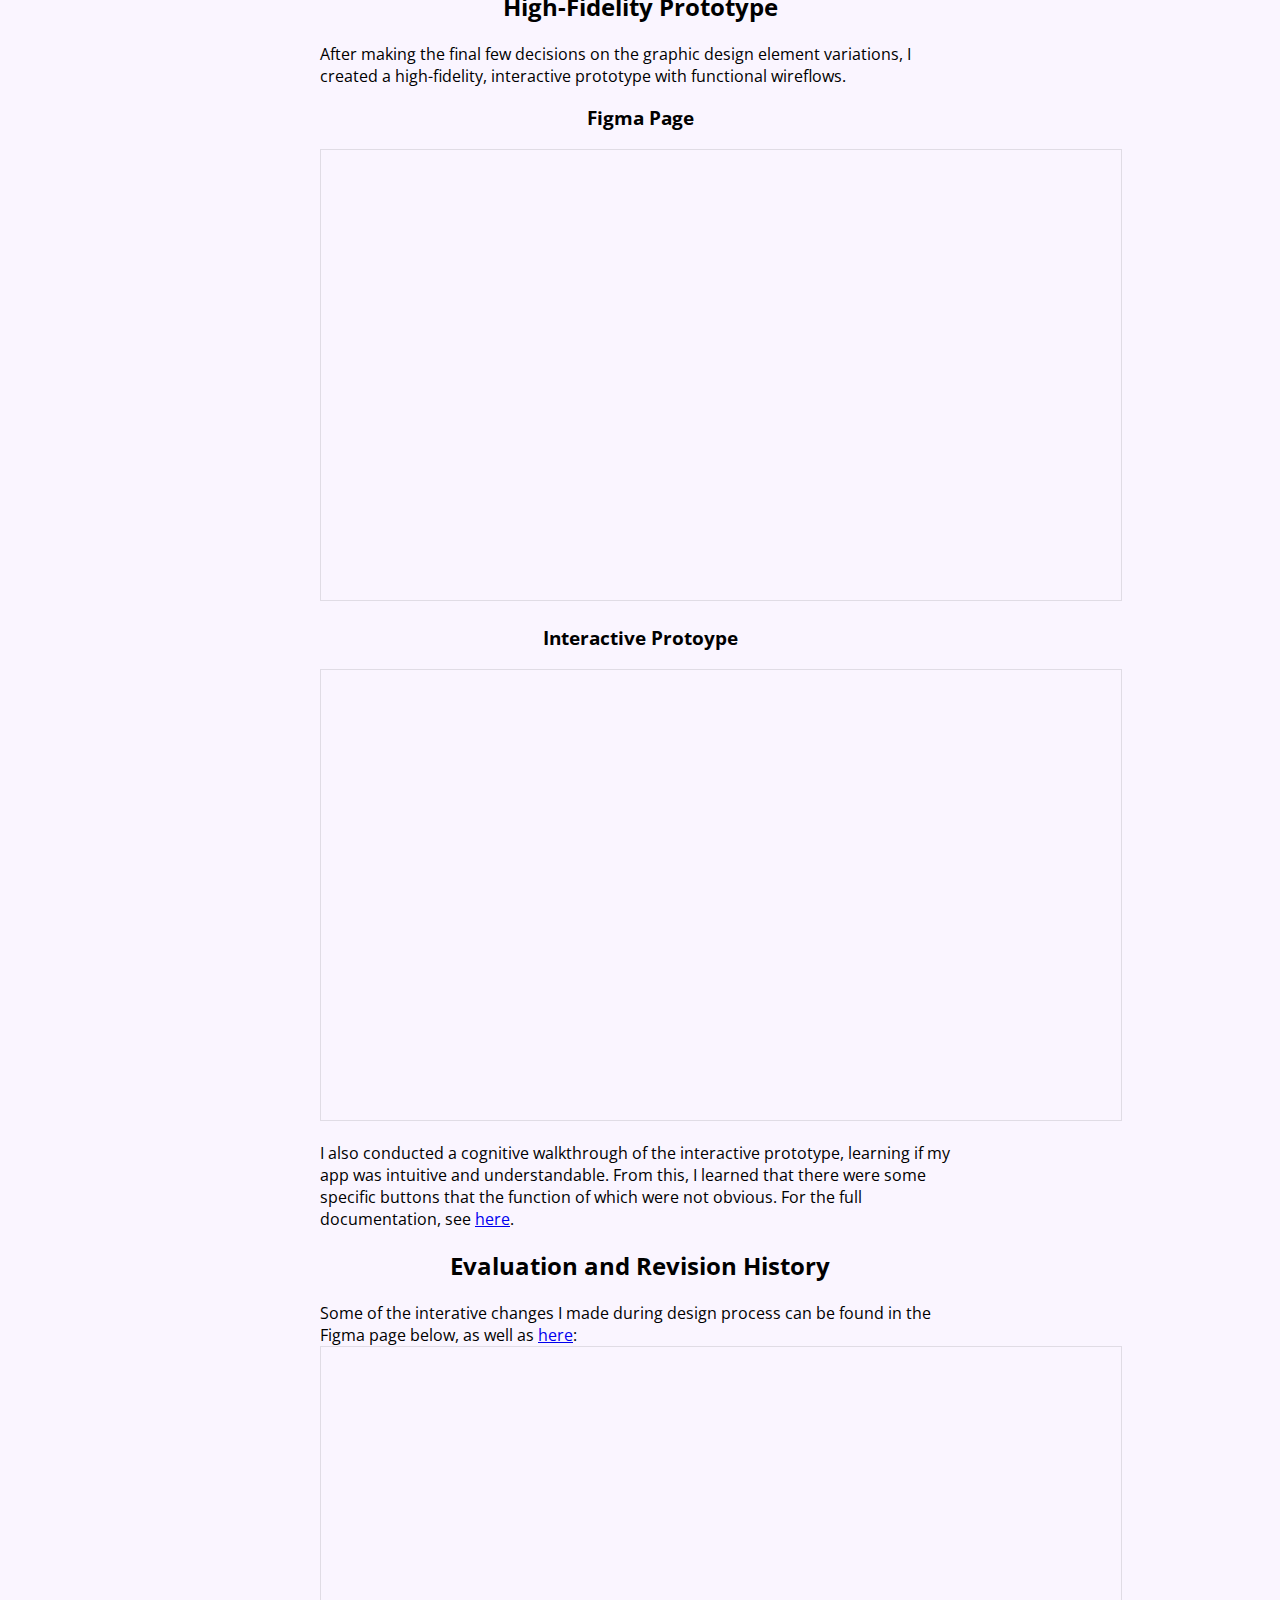
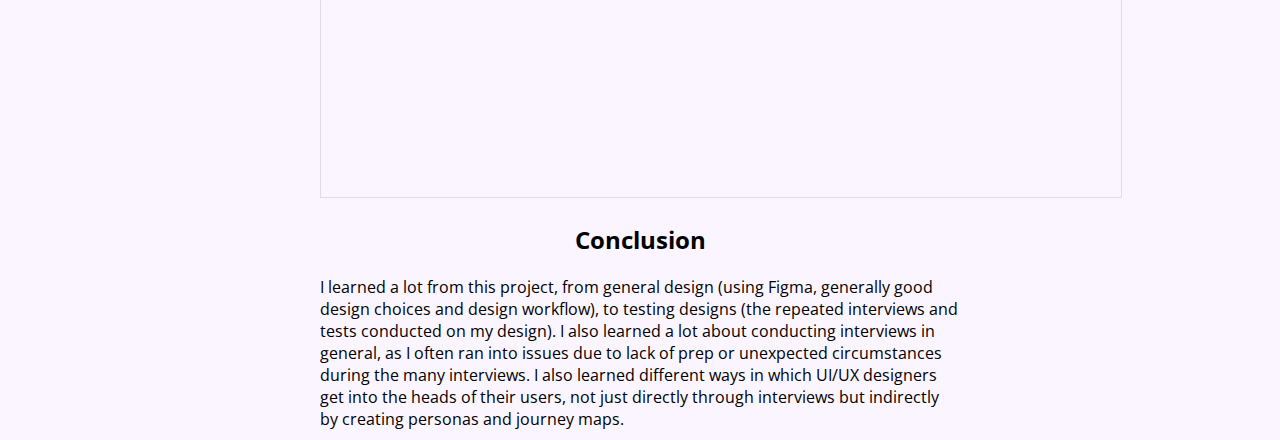
==== commit 9854bbcc: "final ver" ====
--- a/ASSIGNMENT08/index.html
+++ b/ASSIGNMENT08/index.html
@@ -2,9 +2,9 @@
 <html>
     <head>
         <style>
-            @import url('https://fonts.googleapis.com/css2?family=Open+Sans&display=swap');
+            @import url('https://fonts.googleapis.com/css2?family=Dancing+Script&family=Open+Sans&display=swap');
         </style>
-        <link rel="stylesheet" href="styles.css"/>
+        <link rel="stylesheet" href="./styles.css"/>
     </head>
 
     <title>
@@ -13,8 +13,9 @@
 
     <body>
         <div class="header">
-            <h1>Airwaves</h1> by Austin Law 
+            <h1>Airwaves</h1>
             <p class="subtitle">Meet up over the airwaves</p>
+            <p class="author">by Austin Law</p> 
         </div>
 
         <div class="container">
@@ -133,7 +134,7 @@
 
                 <!-- Conclusion -->
                 <h2>Conclusion</h2>
-
+                I learned a lot from this project, from general design (using Figma, generally good design choices and design workflow), to testing designs (the repeated interviews and tests conducted on my design). I also learned a lot about conducting interviews in general, as I often ran into issues due to lack of prep or unexpected circumstances during the many interviews. I also learned different ways in which UI/UX designers get into the heads of their users, not just directly through interviews but indirectly by creating personas and journey maps.
             </div>
         </div>
     </body>
--- a/ASSIGNMENT08/styles.css
+++ b/ASSIGNMENT08/styles.css
@@ -1,26 +1,41 @@
 @font-face {
     font-family: 'Open Sans', sans-serif;
-    src: url('https://fonts.googleapis.com/css2?family=Open+Sans&display=swap');
+    font-family: 'Dancing Script', cursive;
+    src: url('https://fonts.googleapis.com/css2?family=Dancing+Script&family=Open+Sans&display=swap');
 }
 
 /**
  * Primary color: #e3bdf0
  * Background color: #faf5ff
+ * Subtext: #565656
  */
 
 body {
     margin: 0;
+    margin-bottom: 10px;
     font-family: 'Open Sans', sans-serif;
     background-color: #faf5ff;
 }
 
 .header {
     background-color: #e3bdf0;
-    margin: 0;
+    padding: 10px;
+    text-align: center;
 
     > h1 {
-        font-size: 96px;
-        display: inline;
+        font-size: 144px;
+        font-family: 'Dancing Script', cursive;
+        margin: 0;
+    }
+
+    > .subtitle {
+        font-size: 36px;
+        margin: 0;
+        font-family: 'Dancing Script', cursive;
+    }
+
+    > .author {
+        color: #565656;
     }
 }
 
